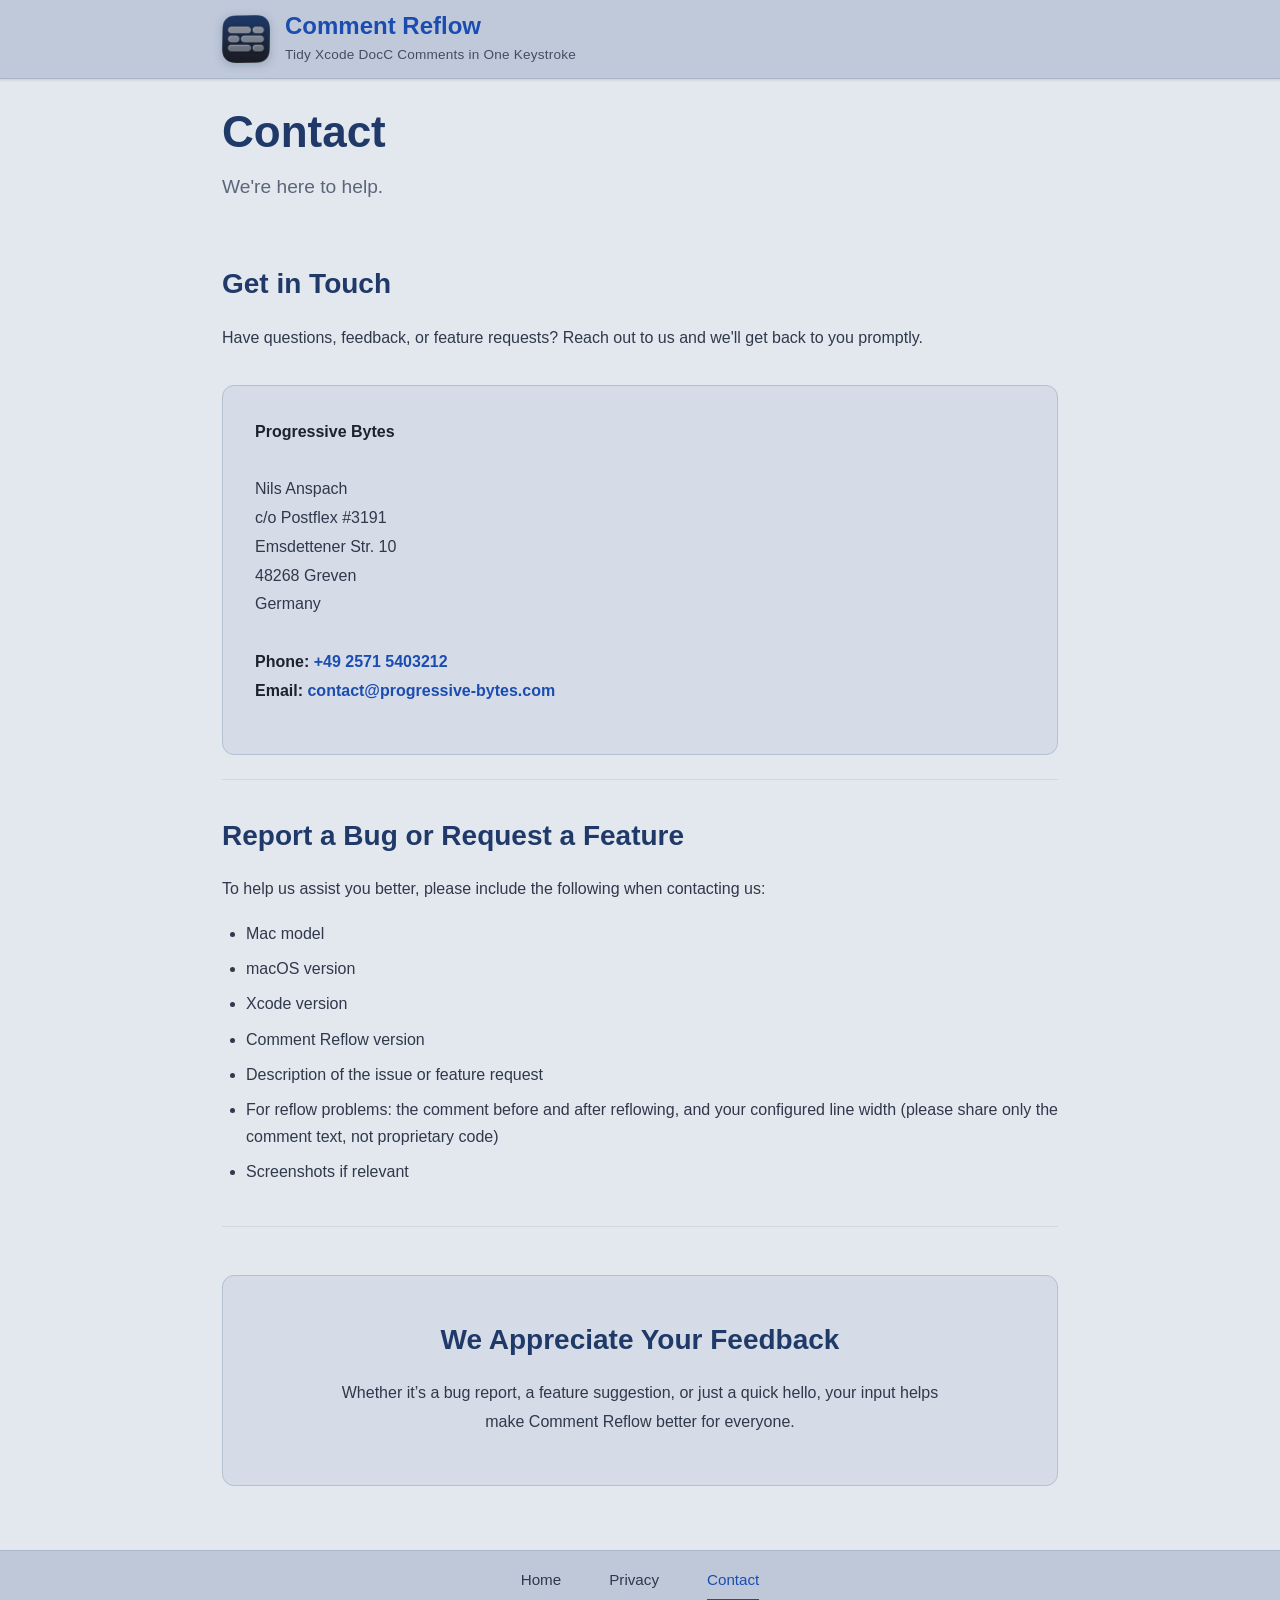
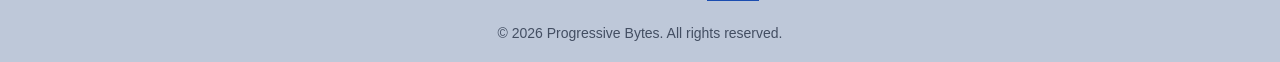
==== contact.html @ 4b2b5747 "feat: build initial website" ====
<!DOCTYPE html>
<html lang="en-US">
    <head>
        <meta charset="utf-8">

        <meta name="viewport" content="width=device-width, initial-scale=1.0">
        <meta name="description" content="Get in touch with Progressive Bytes for Comment Reflow support, feature requests, or bug reports.">
        <meta name="keywords" content="contact, support, feedback, bug report, feature request, comment reflow, xcode extension, docc">

        <meta property="og:title" content="Contact — Comment Reflow | Tidy Xcode DocC Comments in One Keystroke">
        <meta property="og:description" content="Support for Comment Reflow – Tidy Xcode DocC Comments in One Keystroke. We'd love to hear from you!">
        <meta property="og:url" content="https://www.progressive-bytes.com/commentreflow/contact">
        <meta property="og:type" content="website">

        <title>Contact – Comment Reflow | Tidy Xcode DocC Comments in One Keystroke</title>

        <link rel="canonical" href="https://www.progressive-bytes.com/commentreflow/contact">

        <link rel="icon" type="image/svg+xml" href="images/favicon.svg">
        <link rel="shortcut icon" href="favicon.ico">
        <link rel="apple-touch-icon" sizes="180x180" href="images/apple-touch-icon.png">

        <link rel="stylesheet" href="styles/theme.css">
        <link rel="stylesheet" href="styles/shared/style.css">
        <link rel="stylesheet" href="styles/shared/style-macos.css">
    </head>
    <body>
        <header>
            <div class="container">
                <div class="header-content">
                    <a href="./" class="logo-link">
                        <img src="images/AppIcon.webp" alt="Comment Reflow Icon" class="nav-icon" width="48" height="48">
                        <div class="brand-text">
                            <span class="brand-name">Comment Reflow</span>
                            <span class="tagline">Tidy Xcode DocC Comments in One Keystroke</span>
                        </div>
                    </a>
                </div>
            </div>
        </header>
        <main>
            <div class="container">
                <h1>Contact</h1>
                <p class="subtitle">We're here to help.</p>

                <section>
                    <h2>Get in Touch</h2>
                    <p>Have questions, feedback, or feature requests? Reach out to us and we'll get back to you promptly.</p>
                    <div class="contact-box">
                        <p>
                            <strong>Progressive Bytes</strong><br><br>
                            Nils Anspach<br>
                            c/o Postflex #3191<br>
                            Emsdettener Str. 10<br>
                            48268 Greven<br>
                            Germany<br><br>
                            <strong>Phone:</strong> <a href="tel:+4925715403212" class="contact-link">+49 2571 5403212</a><br>
                            <strong>Email:</strong> <a href="mailto:contact@progressive-bytes.com" class="contact-link">contact@progressive-bytes.com</a>
                        </p>
                    </div>
                </section>

                <section>
                    <h2>Report a Bug or Request a Feature</h2>
                    <p>To help us assist you better, please include the following when contacting us:</p>
                    <ul>
                        <li>Mac model</li>
                        <li>macOS version</li>
                        <li>Xcode version</li>
                        <li>Comment Reflow version</li>
                        <li>Description of the issue or feature request</li>
                        <li>For reflow problems: the comment before and after reflowing, and your configured line width (please share only the comment text, not proprietary code)</li>
                        <li>Screenshots if relevant</li>
                    </ul>
                </section>

                <section class="trust-statement last-section">
                    <div class="container-small">
                        <h2>We Appreciate Your Feedback</h2>
                        <p>Whether it’s a bug report, a feature suggestion, or just a quick hello, your input helps make Comment Reflow better for everyone.</p>
                    </div>
                </section>
            </div>
        </main>
        <footer>
            <div class="container">
                <div class="footer-content">
                    <div class="footer-links">
                        <a href="./">Home</a>
                        <a href="privacy">Privacy</a>
                        <a href="contact" class="active">Contact</a>
                    </div>
                </div>
                <div class="footer-copyright">
                    <p>&copy; 2026 Progressive Bytes. All rights reserved.</p>
                </div>
            </div>
        </footer>
    </body>
</html>
---- styles/theme.css ----
/* 
 * Theme Selector
 * 
 * To change the theme across all pages, simply change the @import below:
 * - For light theme: @import url('shared/themes/caramel.css');
 * - For dark theme:  @import url('shared/themes/cocoa.css');
 */

@import url('shared/themes/slate.css');
@import url('shared/themes/ink.css') screen and (prefers-color-scheme: dark);
---- styles/shared/style.css ----
/*
 * style.css — COMMON styles shared by all companion websites.
 *
 * Platform-specific rules live in separate files and must be loaded AFTER this one:
 *   iOS / iPadOS apps:  styles/shared/style-ios.css
 *   macOS apps:         styles/shared/style-macos.css
 *
 * Example:
 *   <link rel="stylesheet" href="styles/theme.css">
 *   <link rel="stylesheet" href="styles/shared/style.css">
 *   <link rel="stylesheet" href="styles/shared/style-ios.css">
 */

/* --- 1. Base Styles --- */
* {
    margin: 0;
    padding: 0;
    box-sizing: border-box;
}

html {
    scroll-behavior: smooth;
}

body {
    font-family: -apple-system, BlinkMacSystemFont, 'Segoe UI', 'Helvetica Neue', sans-serif;
    line-height: 1.7;
    color: var(--text-primary);
    background: var(--bg-primary);
    display: flex;
    flex-direction: column;
    min-height: 100vh;
}

.container {
    max-width: 900px;
    margin: 0 auto;
    padding: 0 2rem;
}

/* --- 2. Navigation --- */
header {
    background: var(--header-bg);
    backdrop-filter: blur(10px);
    -webkit-backdrop-filter: blur(10px);
    padding: 0.75rem 0;
    border-bottom: 1px solid var(--border-secondary);
    position: sticky;
    top: 0;
    z-index: 1000;
    box-shadow: var(--header-shadow);
}

.header-content {
    display: flex;
    align-items: center;
}

.logo-link {
    display: flex;
    align-items: center;
    text-decoration: none;
    gap: 15px;
}

.nav-icon {
    width: 48px;
    height: 48px;
    border-radius: 10px;
    box-shadow: var(--icon-shadow);
}

.brand-text {
    display: flex;
    flex-direction: column;
    justify-content: center;
}

.brand-name {
    color: var(--accent-primary);
    font-weight: 700;
    font-size: 1.5rem;
    line-height: 1.2;
}

.tagline {
    font-size: 0.85rem;
    color: var(--text-tertiary);
    font-weight: 400;
    letter-spacing: 0.2px;
    margin-top: 2px;
}

/* --- 3. Layout & Sections --- */
main {
    flex: 1;
    padding: 1rem 0;
}

section {
    padding: 1.5rem 0;
    border-bottom: 1px solid var(--border-primary);
}

.no-divider {
    border-bottom: none !important;
    padding-bottom: 0;
}

main section:last-of-type {
    border-bottom: none;
}

/* --- 4. Typography --- */
h1 {
    font-size: 2.75rem;
    margin-bottom: 0rem;
    color: var(--heading-primary);
    font-weight: 700;
}

h2 {
    font-size: 1.75rem;
    margin-top: 0.5rem;
    margin-bottom: 1rem;
    color: var(--heading-primary);
    font-weight: 600;
}

h3 {
    font-size: 1.25rem;
    margin-top: 2rem;
    margin-bottom: 0.75rem;
    color: var(--heading-secondary);
    font-weight: 600;
}

p {
    margin-bottom: 1rem;
    color: var(--text-secondary);
    font-size: 1rem;
    line-height: 1.8;
}

.subtitle {
    margin-bottom: 1.5rem;
    color: var(--text-subtitle);
    font-size: 1.2rem;
}

strong {
    color: var(--text-strong);
    font-weight: 600;
}

ul {
    margin-bottom: 1rem;
    margin-left: 1.5rem;
    color: var(--text-secondary);
}

li {
    margin-bottom: 0.5rem;
}

/* --- 5. Feature Block Headers (shared) --- */
.feature-header {
    text-align: left;
    margin-bottom: 2.5rem;
}

.feature-header p {
    font-size: 1.1rem;
    color: var(--text-tertiary);
}

/* --- 7. Privacy & Trust Statements --- */
.trust-statement {
    text-align: center;
    background: var(--box-bg);
    margin: 3rem 0;
    padding: 0;
    border-radius: 12px;
    position: relative;
    border: 1px solid var(--box-border) !important;
}

.trust-statement .container-small {
    max-width: 700px;
    margin: 0 auto;
    padding: 2rem 2rem;
}

.trust-statement:not(.last-section)::after {
    content: "";
    position: absolute;
    bottom: -3rem;
    left: 0;
    right: 0;
    border-bottom: 1px solid var(--border-primary);
}

/* --- 8. Contact Page Specifics --- */
.contact-box {
    background: var(--box-bg);
    padding: 2rem;
    border-radius: 12px;
    border: 1px solid var(--box-border);
    margin-top: 2rem;
}

.contact-link {
    color: var(--link-color);
    text-decoration: none;
    font-weight: 600;
}

.contact-link:hover {
    text-decoration: underline;
}

.contact-box a {
    color: var(--link-color);
    text-decoration: none;
}

.contact-box a:hover {
    text-decoration: underline;
}

.dispute-box {
    background: var(--box-bg);
    padding: 1.5rem;
    border-left: 4px solid var(--accent-primary);
    margin: 1rem 0;
}

/* --- 9. Download CTAs --- */
section.download-cta {
    padding-top: 1.5rem;
    padding-bottom: 2.5rem;
    border-bottom: 1px solid var(--border-primary) !important;
}

.download-cta-box {
    text-align: center;
    background-color: var(--cta-bg);
    border-radius: 12px;
    box-shadow: var(--cta-shadow);
    margin: 0 auto;
    padding: 1.5rem 2.5rem;
    border: 1px solid var(--cta-border);
}

.download-text {
    color: var(--text-secondary);
    margin-bottom: 1rem;
}

.download-cta-badge {
    height: 60px;
    width: auto;
    display: block;
    margin: auto;
    transition: transform 0.2s;
}

.final-cta {
    padding: 0rem 0 2rem 0;
    text-align: center;
}

.final-cta .download-cta-badge {
    margin: 0 auto;
    transition: transform 0.2s;
}

.download-cta-badge:hover,
.final-cta .download-cta-badge:hover {
    transform: scale(1.05);
}

/* --- 10. Footer --- */
footer {
    background: var(--footer-bg);
    padding: 1rem 0;
    border-top: 1px solid var(--border-secondary);
    margin-top: 0;
}

.footer-content {
    display: flex;
    justify-content: center;
    align-items: center;
    position: relative;
    flex-wrap: wrap;
    gap: 1rem;
}

.footer-links {
    display: flex;
    justify-content: center;
    gap: 3rem;
    flex-wrap: wrap;
}

.footer-links a {
    color: var(--footer-link);
    text-decoration: none;
    font-size: 0.95rem;
    font-weight: 500;
    transition: color 0.2s;
    position: relative;
    padding-bottom: 0.5rem;
}

.footer-links a:hover {
    color: var(--footer-link-hover);
}

.footer-links a.active {
    color: var(--footer-link-active);
}

.footer-links a.active::after {
    content: '';
    position: absolute;
    bottom: 0;
    left: 0;
    right: 0;
    height: 2px;
    background: var(--footer-link-active);
}

/* Language Selector */
.language-selector {
    position: absolute;
    right: 0;
}

.language-selector summary {
    list-style: none;
}

.language-selector summary::-webkit-details-marker {
    display: none;
}

.language-button {
    background: transparent;
    border: 1px solid var(--border-secondary);
    border-radius: 6px;
    padding: 0.4rem 0.8rem;
    font-size: 0.875rem;
    color: var(--text-tertiary);
    cursor: pointer;
    display: flex;
    align-items: center;
    gap: 0.5rem;
    transition: all 0.2s;
    font-family: inherit;
}

.language-button:hover {
    border-color: var(--accent-primary);
    color: var(--text-primary);
}

.language-arrow {
    font-size: 0.7rem;
    transition: transform 0.2s;
}

.language-selector[open] .language-arrow {
    transform: rotate(180deg);
}

.language-button:hover .language-arrow {
    transform: translateY(1px);
}

.language-selector[open] .language-button:hover .language-arrow {
    transform: rotate(180deg) translateY(-1px);
}

.language-menu {
    position: absolute;
    bottom: 100%;
    right: 0;
    margin-bottom: 0.5rem;
    background: var(--bg-secondary);
    border: 1px solid var(--border-secondary);
    border-radius: 12px;
    padding: 0.25rem;
    width: max-content;
    box-shadow: 0 4px 12px rgba(0, 0, 0, 0.15);
    animation: slideUp 0.2s ease-out;
}

@keyframes slideUp {
    from {
        opacity: 0;
        transform: translateY(10px);
    }
    to {
        opacity: 1;
        transform: translateY(0);
    }
}

.language-option {
    display: block;
    padding: 0.5rem 0.75rem;
    color: var(--text-secondary);
    text-decoration: none;
    font-size: 0.875rem;
    border-radius: 8px;
    transition: all 0.15s;
    white-space: nowrap;
}

.language-option:hover {
    background: var(--bg-tertiary);
    color: var(--text-primary);
}

.language-option.active {
    color: var(--accent-primary);
    font-weight: 600;
}

.language-option.current {
    cursor: default;
}

.language-option.current:hover {
    background: transparent;
    color: var(--accent-primary);
}

.footer-copyright {
    text-align: center;
    margin-top: 0.75rem;
    padding-top: 0.5rem;
}

.footer-copyright p {
    color: var(--text-tertiary);
    font-size: 0.875rem;
    margin-bottom: 0;
}

/* --- 11. Responsive (common) --- */
@media (max-width: 768px) {
    h1 { font-size: 2.2rem; }

    .footer-content {
        justify-content: flex-start;
    }

    .footer-links {
        gap: 2rem;
        order: 2;
    }

    .language-selector {
        position: static;
        order: 1;
        margin-right: 2rem;
    }
}
---- styles/shared/style-macos.css ----
/*
 * style-macos.css — macOS companion website styles.
 * Load AFTER styles/shared/style.css.
 *
 * Built for wide macOS window screenshots (exported as WebP with transparent,
 * rounded corners). No device bezels: the shadow follows the window outline
 * via filter: drop-shadow(), and the theme variables are reused as-is.
 *
 * Optional per-theme overrides (all have fallbacks defined below):
 *   --window-shadow   a filter value, e.g. drop-shadow(...) drop-shadow(...)
 */

:root {
    --window-shadow:
        drop-shadow(0 0 1px var(--screenshot-border, rgba(0, 0, 0, 0.25)))
        drop-shadow(0 18px 32px rgba(0, 0, 0, 0.22));
}

@media (prefers-color-scheme: dark) {
    :root {
        --window-shadow:
            drop-shadow(0 0 1px var(--screenshot-border, rgba(255, 255, 255, 0.15)))
            drop-shadow(0 20px 40px rgba(0, 0, 0, 0.7));
    }
}

/* --- macOS 1. Window screenshots --- */
.window-shot {
    margin: 0;
}

.window-shot img {
    display: block;
    width: 100%;
    height: auto;
    filter: var(--window-shadow);
}

/* --- macOS 2. Hero (one wide window) --- */
.hero-visual-single {
    display: flex;
    justify-content: center;
    padding: 20px 0 40px 0;
}

.hero-visual-single .window-shot {
    width: 100%;
    max-width: 840px;
}

/* --- macOS 3. Feature blocks --- */

/* Text first, wide window below */
.feature-stack {
    display: flex;
    flex-direction: column;
    gap: 2rem;
}

.feature-stack .feature-text {
    flex: none;
}

.feature-stack .window-shot {
    width: 100%;
    margin-bottom: 1rem;
}

/* Text beside a window with a roughly square shape (e.g. setup instructions) */
.feature-split-macos {
    display: flex;
    align-items: center;
    gap: 3rem;
}

.feature-split-macos.reverse {
    flex-direction: row-reverse;
}

.feature-split-macos .feature-text {
    flex: 1;
}

.feature-split-macos .window-shot {
    flex: 1.1;
    min-width: 0;
}

/* --- macOS 4. Responsive --- */
@media (max-width: 768px) {
    .hero-visual-single { padding-bottom: 24px; }
    .feature-split-macos,
    .feature-split-macos.reverse { flex-direction: column; align-items: stretch; gap: 2rem; }
}
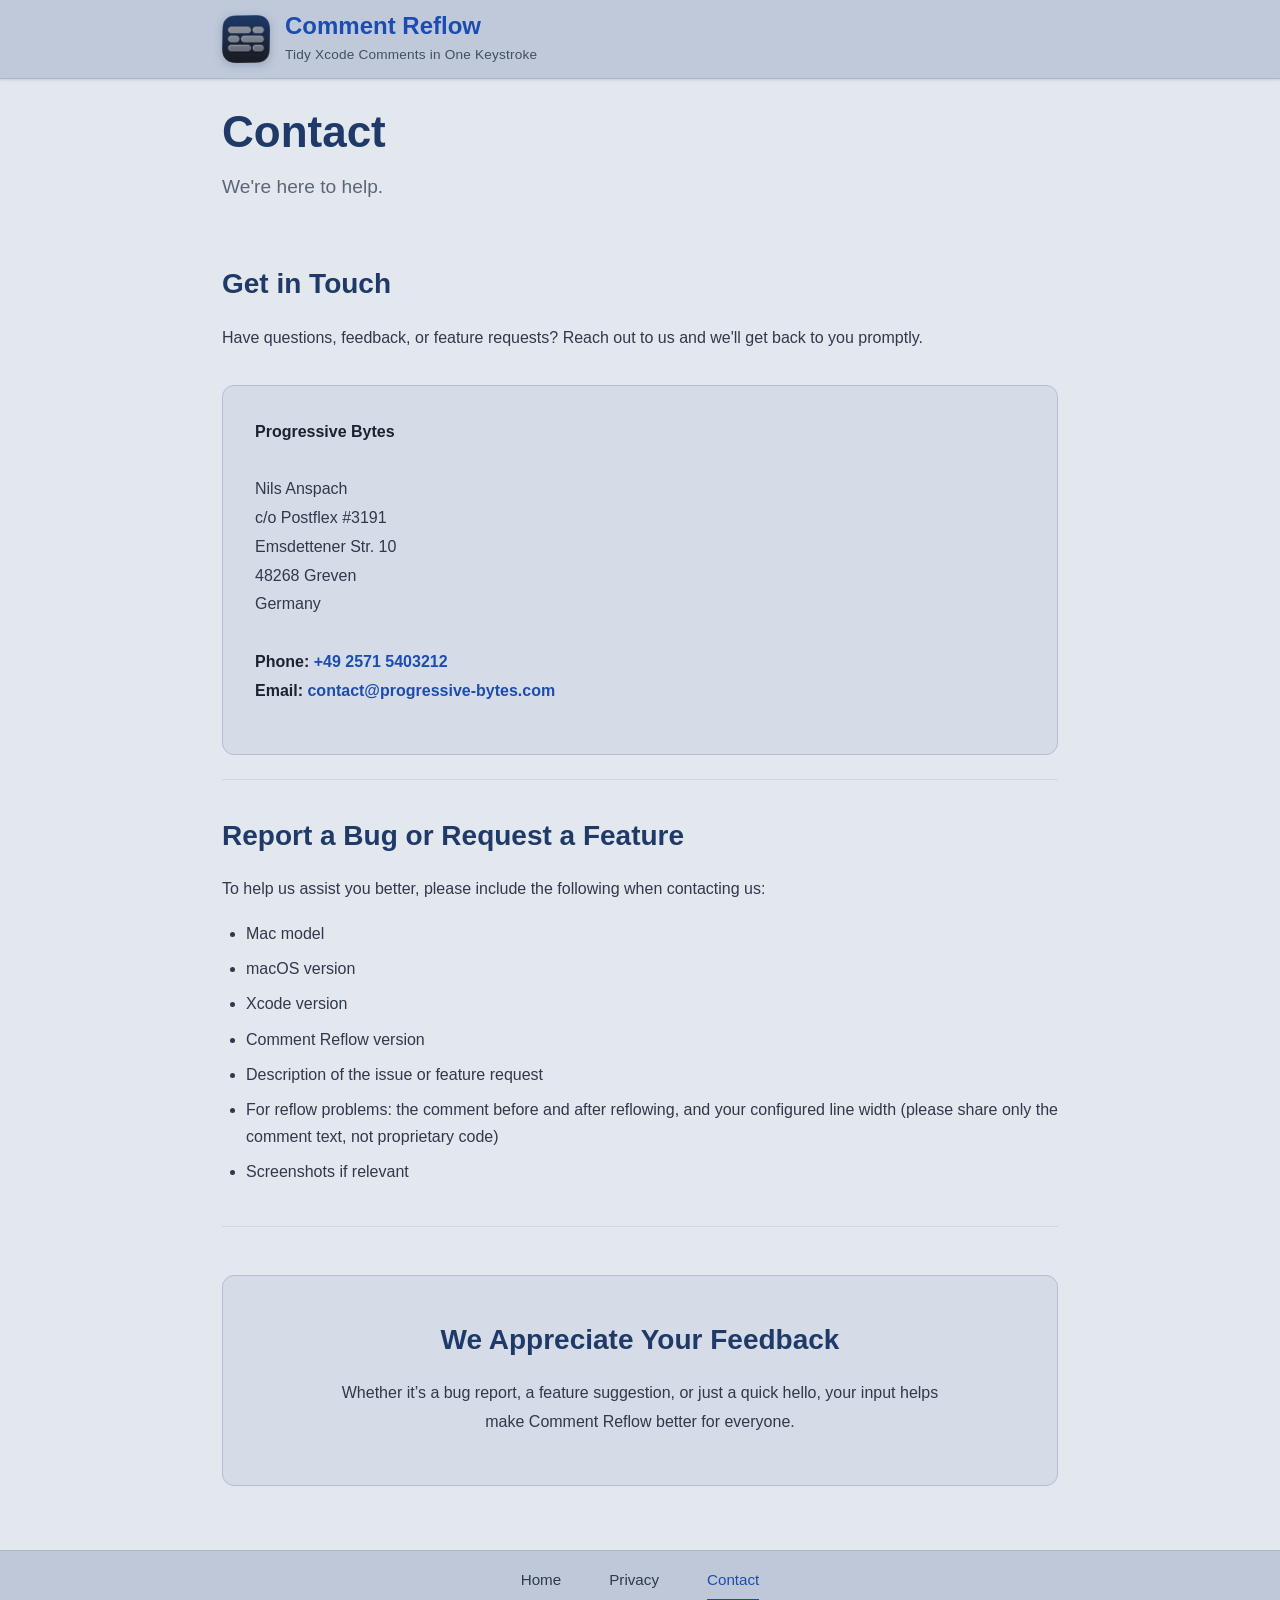
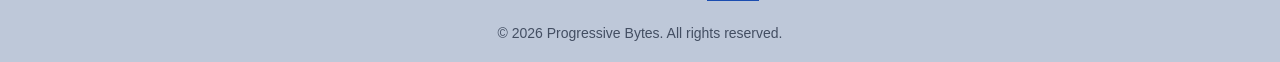
==== commit 43e3d36d: "feat: remove 'DocC' from the tagline to advertize app's broader scope" ====
--- a/contact.html
+++ b/contact.html
@@ -7,12 +7,12 @@
         <meta name="description" content="Get in touch with Progressive Bytes for Comment Reflow support, feature requests, or bug reports.">
         <meta name="keywords" content="contact, support, feedback, bug report, feature request, comment reflow, xcode extension, docc">
 
-        <meta property="og:title" content="Contact — Comment Reflow | Tidy Xcode DocC Comments in One Keystroke">
-        <meta property="og:description" content="Support for Comment Reflow – Tidy Xcode DocC Comments in One Keystroke. We'd love to hear from you!">
+        <meta property="og:title" content="Contact — Comment Reflow | Tidy Xcode Comments in One Keystroke">
+        <meta property="og:description" content="Support for Comment Reflow – Tidy Xcode Comments in One Keystroke. We'd love to hear from you!">
         <meta property="og:url" content="https://www.progressive-bytes.com/commentreflow/contact">
         <meta property="og:type" content="website">
 
-        <title>Contact – Comment Reflow | Tidy Xcode DocC Comments in One Keystroke</title>
+        <title>Contact – Comment Reflow | Tidy Xcode Comments in One Keystroke</title>
 
         <link rel="canonical" href="https://www.progressive-bytes.com/commentreflow/contact">
 
@@ -32,7 +32,7 @@
                         <img src="images/AppIcon.webp" alt="Comment Reflow Icon" class="nav-icon" width="48" height="48">
                         <div class="brand-text">
                             <span class="brand-name">Comment Reflow</span>
-                            <span class="tagline">Tidy Xcode DocC Comments in One Keystroke</span>
+                            <span class="tagline">Tidy Xcode Comments in One Keystroke</span>
                         </div>
                     </a>
                 </div>
--- a/styles/theme.css
+++ b/styles/theme.css
@@ -2,8 +2,8 @@
  * Theme Selector
  * 
  * To change the theme across all pages, simply change the @import below:
- * - For light theme: @import url('shared/themes/caramel.css');
- * - For dark theme:  @import url('shared/themes/cocoa.css');
+ * - For light theme: @import url('shared/themes/slate.css');
+ * - For dark theme:  @import url('shared/themes/ink.css');
  */
 
 @import url('shared/themes/slate.css');
--- a/styles/shared/style-macos.css
+++ b/styles/shared/style-macos.css
@@ -61,6 +61,10 @@
     flex: none;
 }
 
+.feature-stack .feature-text h3:first-child {
+    margin-top: 0;
+}
+
 .feature-stack .window-shot {
     width: 100%;
     margin-bottom: 1rem;
@@ -91,4 +95,4 @@
     .hero-visual-single { padding-bottom: 24px; }
     .feature-split-macos,
     .feature-split-macos.reverse { flex-direction: column; align-items: stretch; gap: 2rem; }
-}
+}
